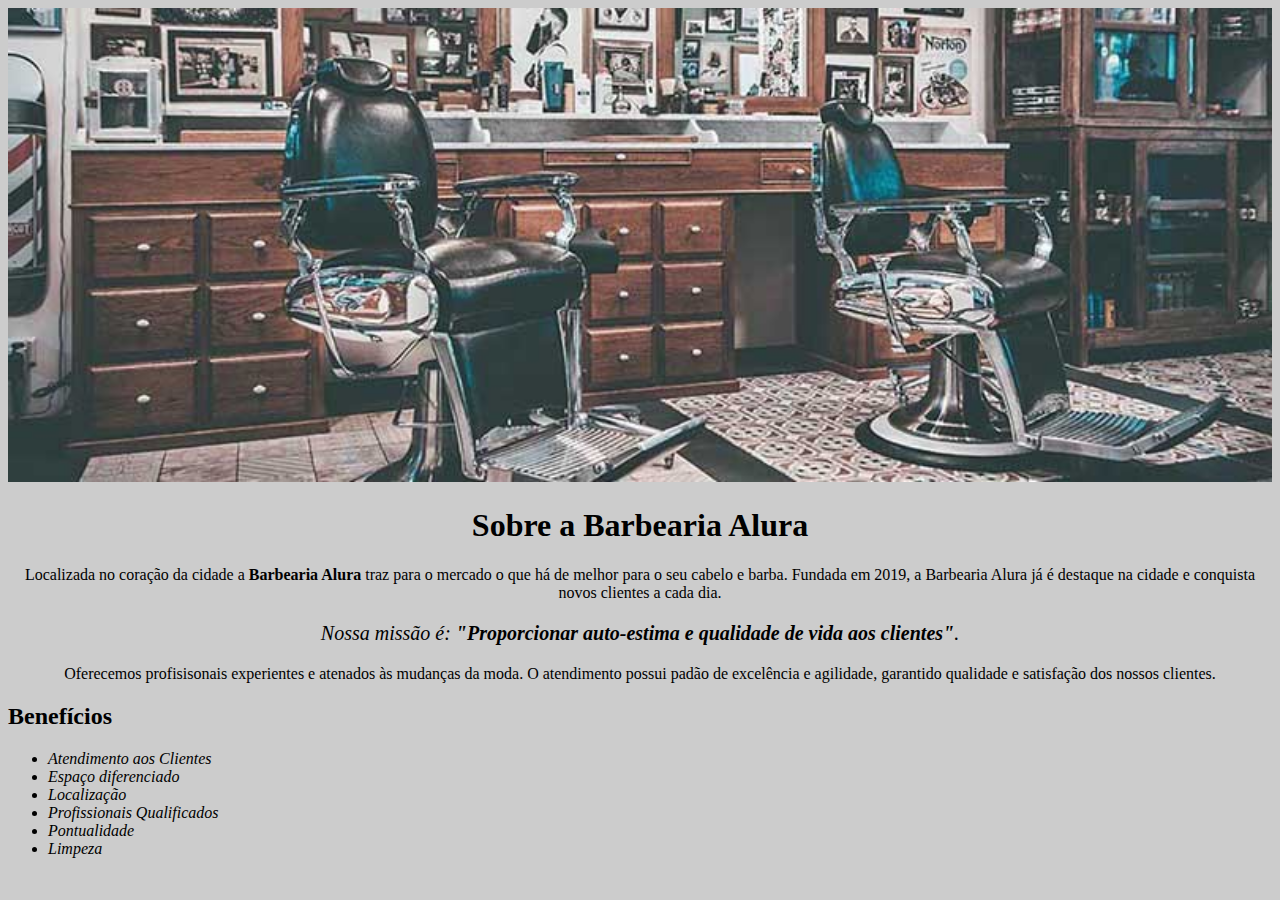
==== index.html @ e30b2e4c "lista benefícios" ====
<!DOCTYPE html>
<html lang="pt-br">
<head>
    <meta charset="UTF-8">
    <meta name="viewport" content="width=device-width, initial-scale=1.0">
    <title>Babearia Alura</title>
    <!--CSS-->
    <link rel="stylesheet" href="css/style.css">
</head>
<body>
    <img src="img/banner.jpg" alt="Banner Barbearia Alura" id="banner">

    <h1>Sobre a Barbearia Alura</h1>

    <p>Localizada no coração da cidade a <strong>Barbearia Alura</strong> traz para o mercado o que há de melhor para o seu cabelo e barba. Fundada em 2019, a Barbearia Alura já é destaque na cidade e conquista novos clientes a cada dia.</p>

    <p id="missao"><em>Nossa missão é: <strong>"Proporcionar auto-estima e qualidade de vida aos clientes"</strong>.</em></p>

    <p>Oferecemos profisisonais experientes e atenados às mudanças da moda. O atendimento possui padão de excelência e agilidade, garantido qualidade e satisfação dos nossos clientes.</p>

    <h2>Benefícios</h2>
    <ul class="lista-beneficios">
        <li class="itens">Atendimento aos Clientes</li>
        <li class="itens">Espaço diferenciado</li>
        <li class="itens">Localização</li>
        <li class="itens">Profissionais Qualificados</li>
        <li class="itens">Pontualidade</li>
        <li class="itens">Limpeza</li>
    </ul>
</body>
</html>
---- css/style.css ----
body {
    background: #CCCCCC;
}

#banner {
    width: 100%;
}

h1, p {
    text-align: center;
}

#missao {
    font-size: 20px;
}

.itens {
    font-style: italic;
}
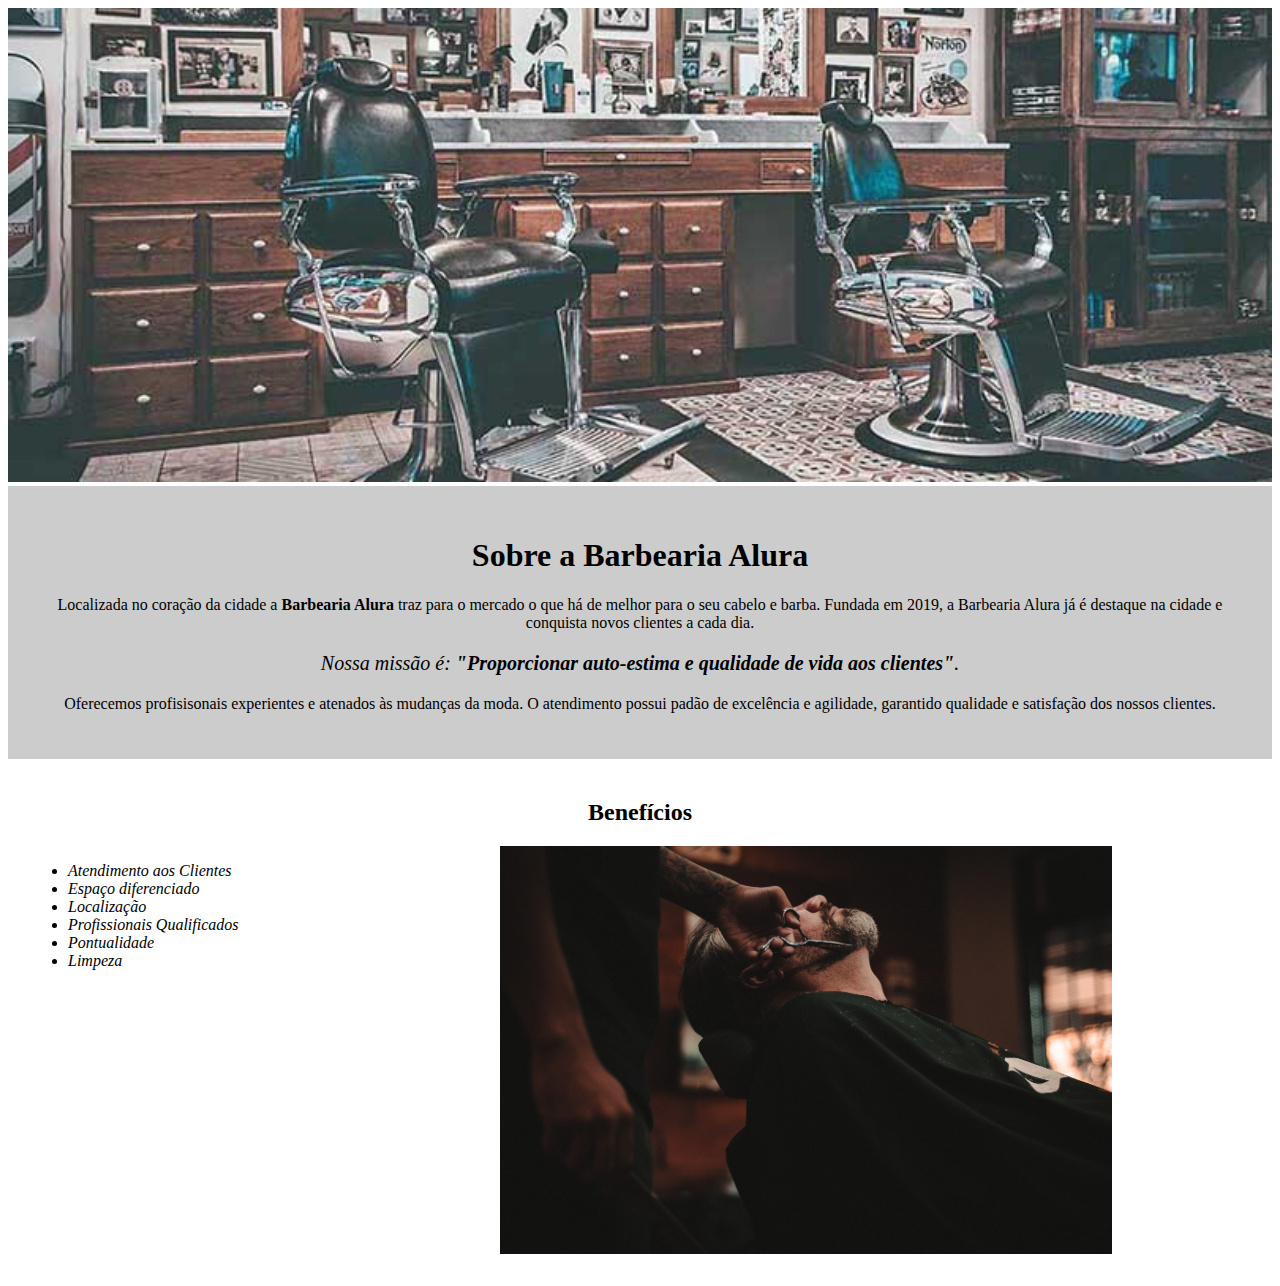
==== commit 8bfb39b7: "imagen beneficios" ====
--- a/index.html
+++ b/index.html
@@ -10,22 +10,29 @@
 <body>
     <img src="img/banner.jpg" alt="Banner Barbearia Alura" id="banner">
 
-    <h1>Sobre a Barbearia Alura</h1>
+    <section class="principal">
+        
+        <h1>Sobre a Barbearia Alura</h1>
 
-    <p>Localizada no coração da cidade a <strong>Barbearia Alura</strong> traz para o mercado o que há de melhor para o seu cabelo e barba. Fundada em 2019, a Barbearia Alura já é destaque na cidade e conquista novos clientes a cada dia.</p>
+        <p>Localizada no coração da cidade a <strong>Barbearia Alura</strong> traz para o mercado o que há de melhor para o seu cabelo e barba. Fundada em 2019, a Barbearia Alura já é destaque na cidade e conquista novos clientes a cada dia.</p>
 
-    <p id="missao"><em>Nossa missão é: <strong>"Proporcionar auto-estima e qualidade de vida aos clientes"</strong>.</em></p>
+        <p id="missao"><em>Nossa missão é: <strong>"Proporcionar auto-estima e qualidade de vida aos clientes"</strong>.</em></p>
 
-    <p>Oferecemos profisisonais experientes e atenados às mudanças da moda. O atendimento possui padão de excelência e agilidade, garantido qualidade e satisfação dos nossos clientes.</p>
+        <p>Oferecemos profisisonais experientes e atenados às mudanças da moda. O atendimento possui padão de excelência e agilidade, garantido qualidade e satisfação dos nossos clientes.</p>
+    </section>
 
-    <h2>Benefícios</h2>
-    <ul class="lista-beneficios">
-        <li class="itens">Atendimento aos Clientes</li>
-        <li class="itens">Espaço diferenciado</li>
-        <li class="itens">Localização</li>
-        <li class="itens">Profissionais Qualificados</li>
-        <li class="itens">Pontualidade</li>
-        <li class="itens">Limpeza</li>
-    </ul>
+    <section class="beneficios">
+        <h2>Benefícios</h2>
+        <ul class="lista-beneficios">
+            <li class="itens">Atendimento aos Clientes</li>
+            <li class="itens">Espaço diferenciado</li>
+            <li class="itens">Localização</li>
+            <li class="itens">Profissionais Qualificados</li>
+            <li class="itens">Pontualidade</li>
+            <li class="itens">Limpeza</li>
+        </ul>
+
+        <img src="img/beneficios.jpg" alt="Foto Benefícios da Barbearia Alura" class="imagem-beneficios">
+    </section>
 </body>
 </html>--- a/css/style.css
+++ b/css/style.css
@@ -1,12 +1,17 @@
 body {
-    background: #CCCCCC;
+    
 }
 
 #banner {
     width: 100%;
 }
 
-h1, p {
+.principal {
+    background: #CCCCCC;
+    padding: 30px;
+}
+
+h1, h2, p {
     text-align: center;
 }
 
@@ -14,6 +19,21 @@
     font-size: 20px;
 }
 
+.lista-beneficios {
+    display: inline-block;
+    vertical-align: top;
+    width: 20%;
+    margin-right: 15%;
+}
+
 .itens {
     font-style: italic;
+}
+
+.beneficios {
+    padding: 20px;
+}
+
+.imagem-beneficios {
+    width: 50%;
 }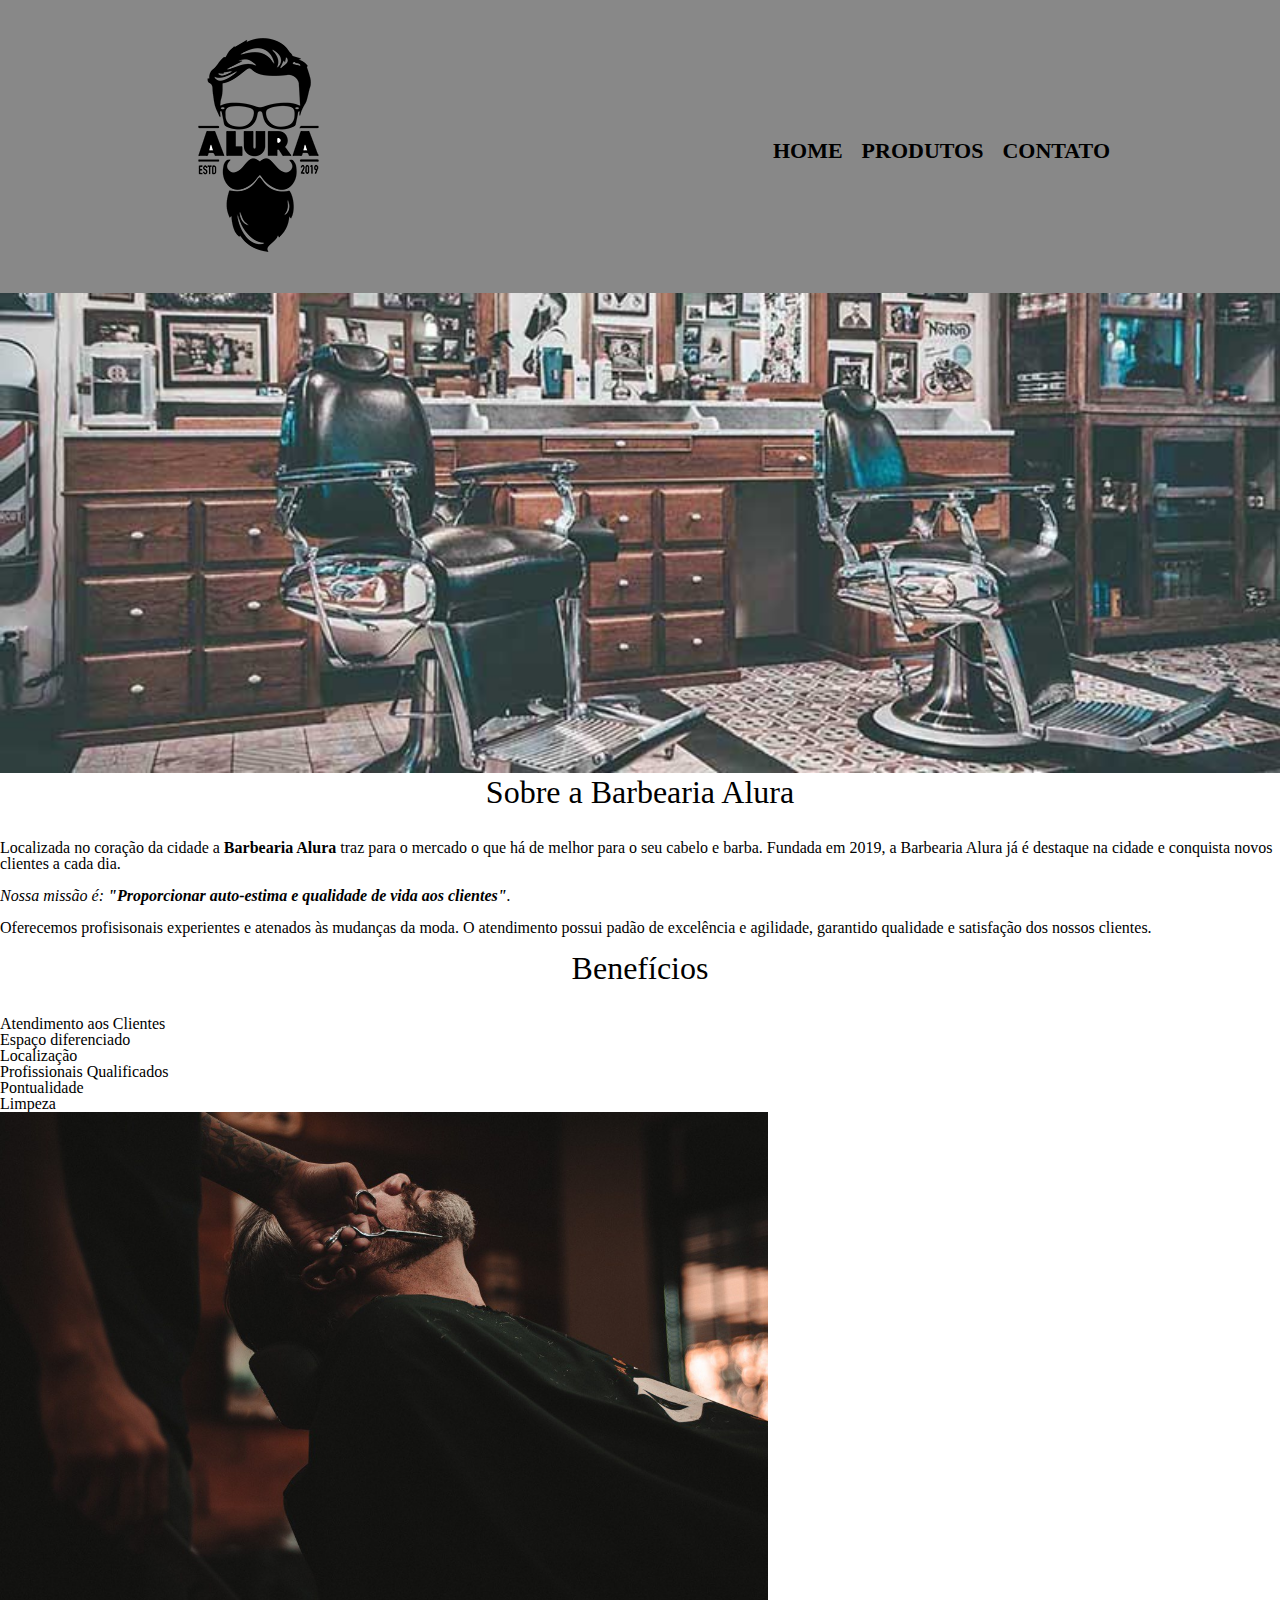
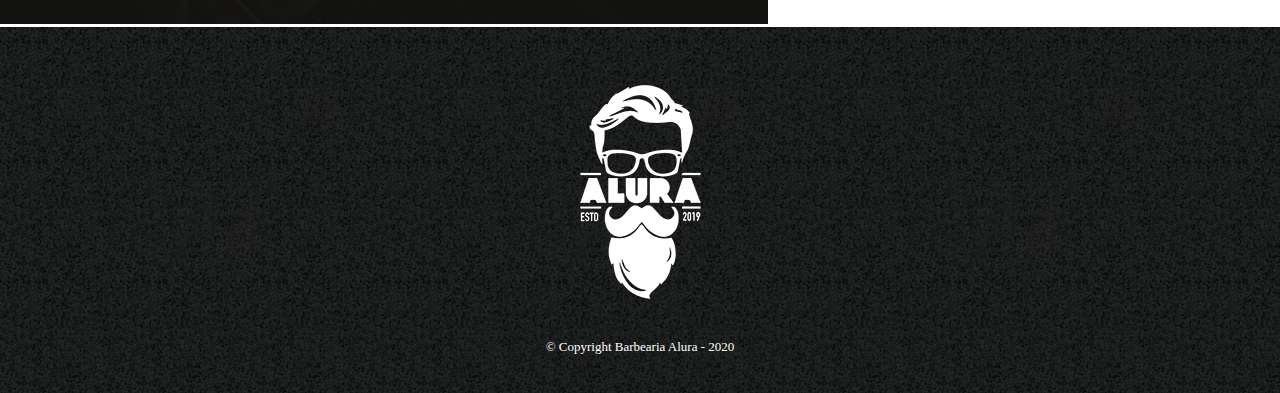
==== commit cb847fd5: "update css home" ====
--- a/index.html
+++ b/index.html
@@ -5,14 +5,29 @@
     <meta name="viewport" content="width=device-width, initial-scale=1.0">
     <title>Babearia Alura</title>
     <!--CSS-->
+    <link rel="stylesheet" href="css/reset.css">
     <link rel="stylesheet" href="css/style.css">
 </head>
 <body>
-    <img src="img/banner.jpg" alt="Banner Barbearia Alura" id="banner">
+    <header>
+        <div class="caixa">
+            <h1><img src="img/logo.png" alt="logo Barbearia Alura"></h1>
+
+            <nav class="navegacao">
+                <ul>
+                    <li><a href="index.html">Home</a></li>
+                    <li><a href="produtos.html">Produtos</a></li>
+                    <li><a href="contato.html">Contato</a></li>
+                </ul>
+            </nav>
+        </div>
+    </header>
+
+    <img src="img/banner.jpg" alt="Banner Barbearia Alura" class="banner">
 
     <section class="principal">
         
-        <h1>Sobre a Barbearia Alura</h1>
+        <h2 class="titulo-principal">Sobre a Barbearia Alura</h2>
 
         <p>Localizada no coração da cidade a <strong>Barbearia Alura</strong> traz para o mercado o que há de melhor para o seu cabelo e barba. Fundada em 2019, a Barbearia Alura já é destaque na cidade e conquista novos clientes a cada dia.</p>
 
@@ -22,7 +37,7 @@
     </section>
 
     <section class="beneficios">
-        <h2>Benefícios</h2>
+        <h3 class="titulo-principal">Benefícios</h3>
         <ul class="lista-beneficios">
             <li class="itens">Atendimento aos Clientes</li>
             <li class="itens">Espaço diferenciado</li>
@@ -34,5 +49,11 @@
 
         <img src="img/beneficios.jpg" alt="Foto Benefícios da Barbearia Alura" class="imagem-beneficios">
     </section>
+
+    <footer>
+        <img src="img/logo-branco.png" alt="logo Barbearia Alura">
+        <p class="copyright">&copy; Copyright Barbearia Alura - 2020</p>
+    </footer>
+    
 </body>
 </html>--- a/css/style.css
+++ b/css/style.css
@@ -1,39 +1,193 @@
-body {
-    
+/* HEADER Begin */
+header {
+    background: #888888;
+    padding: 20px;
 }
 
-#banner {
+.caixa {
+    position: relative;
+    width: 940px;
+    margin: 0 auto;
+}
+
+.navegacao {
+    position: absolute;
+    top: 120px;
+    right: 0;
+}
+nav li {
+     display: inline;
+     margin: 0 0 0 15px;
+}
+
+nav a {
+    text-transform: uppercase;
+    color: #000000;
+    font-weight: bold;
+    font-size: 22px;
+    text-decoration: none;
+}
+
+nav a:hover {
+    color: #91650e;
+    text-decoration: underline;
+}
+
+/* HEADER End */
+
+main {
+    width: 940px;
+    margin: 0 auto;
+}
+
+/* MAIN PRODUTOS Begin */
+.produtos {
+    width: 940px;
+    margin: 0 auto;
+    padding: 20px;
+}
+
+.produtos li {
+    display: inline-block;
+    vertical-align: top;
+    text-align: center;
+    width: 30%;
+    padding: 30px 20px;
+    margin: 0 1.5%;
+    box-sizing: border-box;
+    border: 2px solid #000000;
+    border-radius: 10px;
+}
+
+.produtos li:hover {
+    border-color: #91650e;
+}
+
+.produtos li:hover h2 {
+    font-size: 35px;
+}
+
+.produtos li:active {
+    border-color: #088C19;
+}
+
+.produtos h2 {
+    font-size: 30px;
+    font-weight: bold;
+}
+
+.produto-descricao {
+    font-size: 18px;
+}
+
+.produto-preco {
+    font-size: 22px;
+    font-weight: bold;
+    margin-top: 20px;
+}
+/* MAIN PRODUTOS End */
+
+/* FOOTER Begin */
+footer {
+    background: url(../img/bg.jpg);
+    text-align: center;
+    padding: 40px;
+}
+
+.copyright {
+    color: #FFFFFF;
+    font-size: 13px;
+    margin-top: 20px;
+}
+/* FOOTER End */
+
+/* CONTATO Begin */
+form {
+    margin: 40px 0;
+}
+
+.formulario-principal, .contato, .atendimento-horario, .checkbox-novidades, .enviar, .tabela-funcionamento {
+    margin: 0 2% 20px;
+}
+
+form label, form legend {
+    display: block;
+    font-size: 20px;
+    margin-bottom: 10px;
+}
+
+.input-padrao, #text-area {
+    display: block;
+    margin-bottom: 20px;
+    padding: 10px 25px;
+    width: 60%;
+}
+
+.checkbox {
+    margin: 20px 0;
+}
+
+.enviar {
+    width: 50%;
+    padding: 15px;
+    color: #FFFFFF;
+    font-size: 18px;
+    font-weight: bold;
+    background: orange;
+    border: none;
+    border-radius: 5px;
+    transition: 1s all;
+    cursor: pointer;
+}
+
+.enviar:hover {
+    background: darkorange;
+    transform: scale(1.2);
+    color: green;
+}
+
+.tabela-funcionamento {
+    width: 25%;
+    margin-bottom: 40px;
+}
+
+.tabela-funcionamento thead {
+    font-weight: bold;
+    background: #555555;
+    color: #FFFFFF;
+}
+
+.tabela-funcionamento td, th {
+    border: 1px solid #000000;
+    padding: 8px 0;
+    text-align: center;
+}
+/* CONTATO End */
+
+/* HOME Begin */
+.banner {
     width: 100%;
 }
 
-.principal {
-    background: #CCCCCC;
-    padding: 30px;
+.titulo-principal {
+    text-align: center;
+    font-size: 2em;
+    margin-bottom: 1em;
 }
 
-h1, h2, p {
-    text-align: center;
+.principal p {
+    margin-bottom: 1em;
+}   
+
+.principal strong {
+    font-weight: bold;
 }
 
-#missao {
-    font-size: 20px;
-}
-
-.lista-beneficios {
-    display: inline-block;
-    vertical-align: top;
-    width: 20%;
-    margin-right: 15%;
-}
-
-.itens {
+.principal em {
     font-style: italic;
 }
 
-.beneficios {
-    padding: 20px;
+.imagem-beneficios {
+    width: 60%;
 }
-
-.imagem-beneficios {
-    width: 50%;
-}+/* HOME End */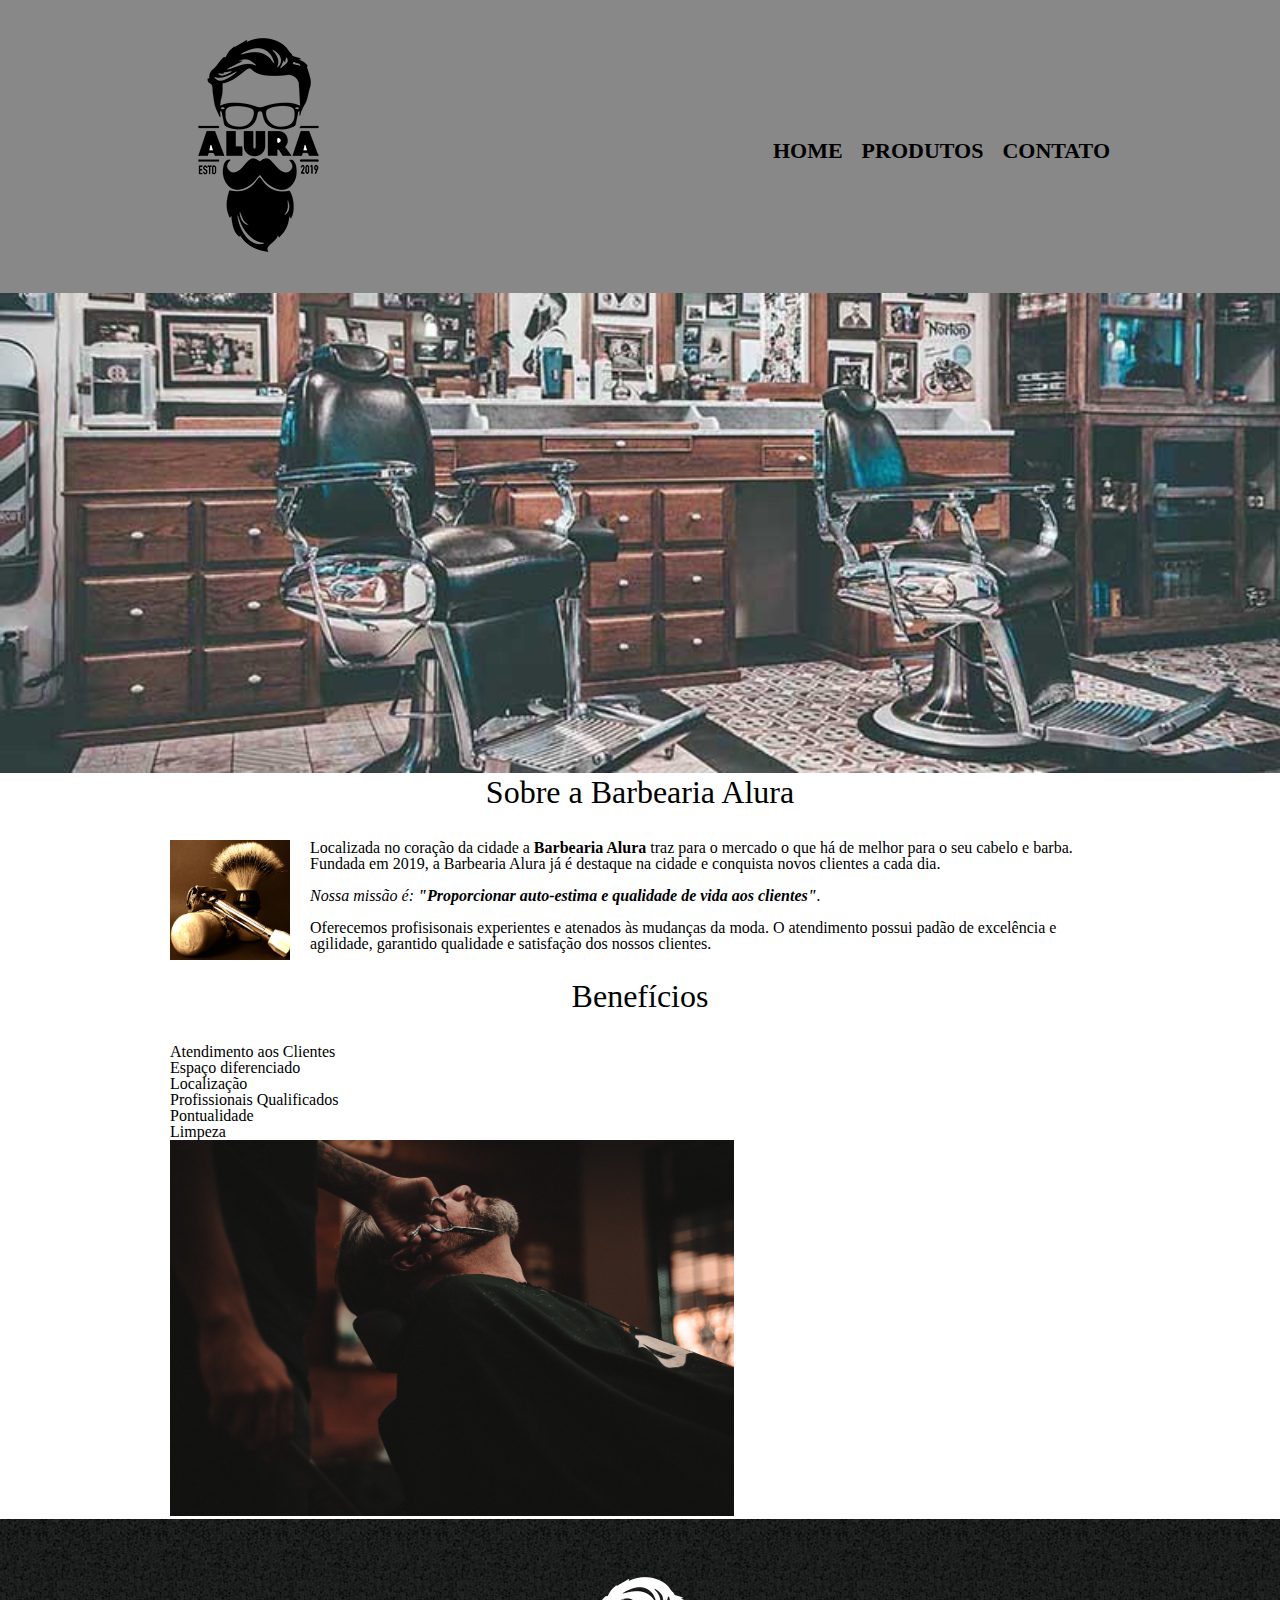
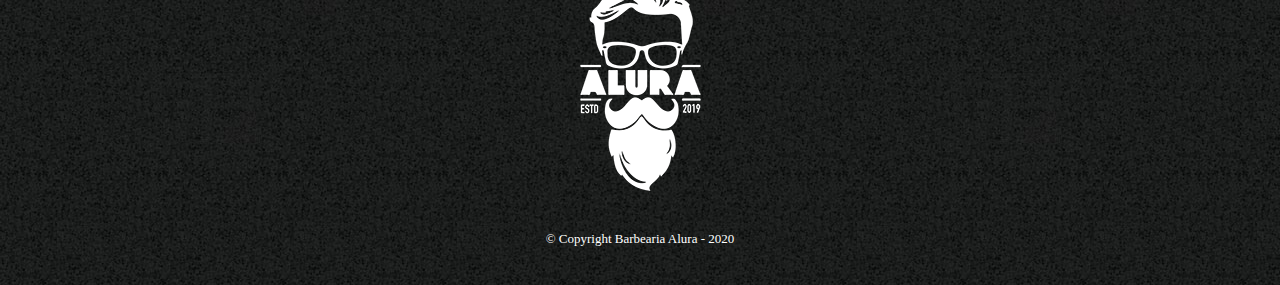
==== commit e1af1aeb: "foto utensilios" ====
--- a/index.html
+++ b/index.html
@@ -25,35 +25,39 @@
 
     <img src="img/banner.jpg" alt="Banner Barbearia Alura" class="banner">
 
-    <section class="principal">
-        
-        <h2 class="titulo-principal">Sobre a Barbearia Alura</h2>
+    <main>
+        <section class="principal">
+            
+            <h2 class="titulo-principal">Sobre a Barbearia Alura</h2>
 
-        <p>Localizada no coração da cidade a <strong>Barbearia Alura</strong> traz para o mercado o que há de melhor para o seu cabelo e barba. Fundada em 2019, a Barbearia Alura já é destaque na cidade e conquista novos clientes a cada dia.</p>
+            <img src="img/utensilios.jpg" alt="utensilios de um barbeiro" class="utensilios">
+            
+            <p>Localizada no coração da cidade a <strong>Barbearia Alura</strong> traz para o mercado o que há de melhor para o seu cabelo e barba. Fundada em 2019, a Barbearia Alura já é destaque na cidade e conquista novos clientes a cada dia.</p>
 
-        <p id="missao"><em>Nossa missão é: <strong>"Proporcionar auto-estima e qualidade de vida aos clientes"</strong>.</em></p>
+            <p id="missao"><em>Nossa missão é: <strong>"Proporcionar auto-estima e qualidade de vida aos clientes"</strong>.</em></p>
 
-        <p>Oferecemos profisisonais experientes e atenados às mudanças da moda. O atendimento possui padão de excelência e agilidade, garantido qualidade e satisfação dos nossos clientes.</p>
-    </section>
+            <p>Oferecemos profisisonais experientes e atenados às mudanças da moda. O atendimento possui padão de excelência e agilidade, garantido qualidade e satisfação dos nossos clientes.</p>
+        </section>
 
-    <section class="beneficios">
-        <h3 class="titulo-principal">Benefícios</h3>
-        <ul class="lista-beneficios">
-            <li class="itens">Atendimento aos Clientes</li>
-            <li class="itens">Espaço diferenciado</li>
-            <li class="itens">Localização</li>
-            <li class="itens">Profissionais Qualificados</li>
-            <li class="itens">Pontualidade</li>
-            <li class="itens">Limpeza</li>
-        </ul>
+        <section class="beneficios">
+            <h3 class="titulo-principal">Benefícios</h3>
+            <ul class="lista-beneficios">
+                <li class="itens">Atendimento aos Clientes</li>
+                <li class="itens">Espaço diferenciado</li>
+                <li class="itens">Localização</li>
+                <li class="itens">Profissionais Qualificados</li>
+                <li class="itens">Pontualidade</li>
+                <li class="itens">Limpeza</li>
+            </ul>
 
-        <img src="img/beneficios.jpg" alt="Foto Benefícios da Barbearia Alura" class="imagem-beneficios">
-    </section>
+            <img src="img/beneficios.jpg" alt="Foto Benefícios da Barbearia Alura" class="imagem-beneficios">
+        </section>
+    </main>
 
     <footer>
         <img src="img/logo-branco.png" alt="logo Barbearia Alura">
         <p class="copyright">&copy; Copyright Barbearia Alura - 2020</p>
     </footer>
-    
+
 </body>
 </html>--- a/css/style.css
+++ b/css/style.css
@@ -173,6 +173,13 @@
     text-align: center;
     font-size: 2em;
     margin-bottom: 1em;
+    clear: left;
+}
+
+.utensilios {
+    width: 120px;
+    float: left;
+    margin: 0 20px 20px 0;
 }
 
 .principal p {
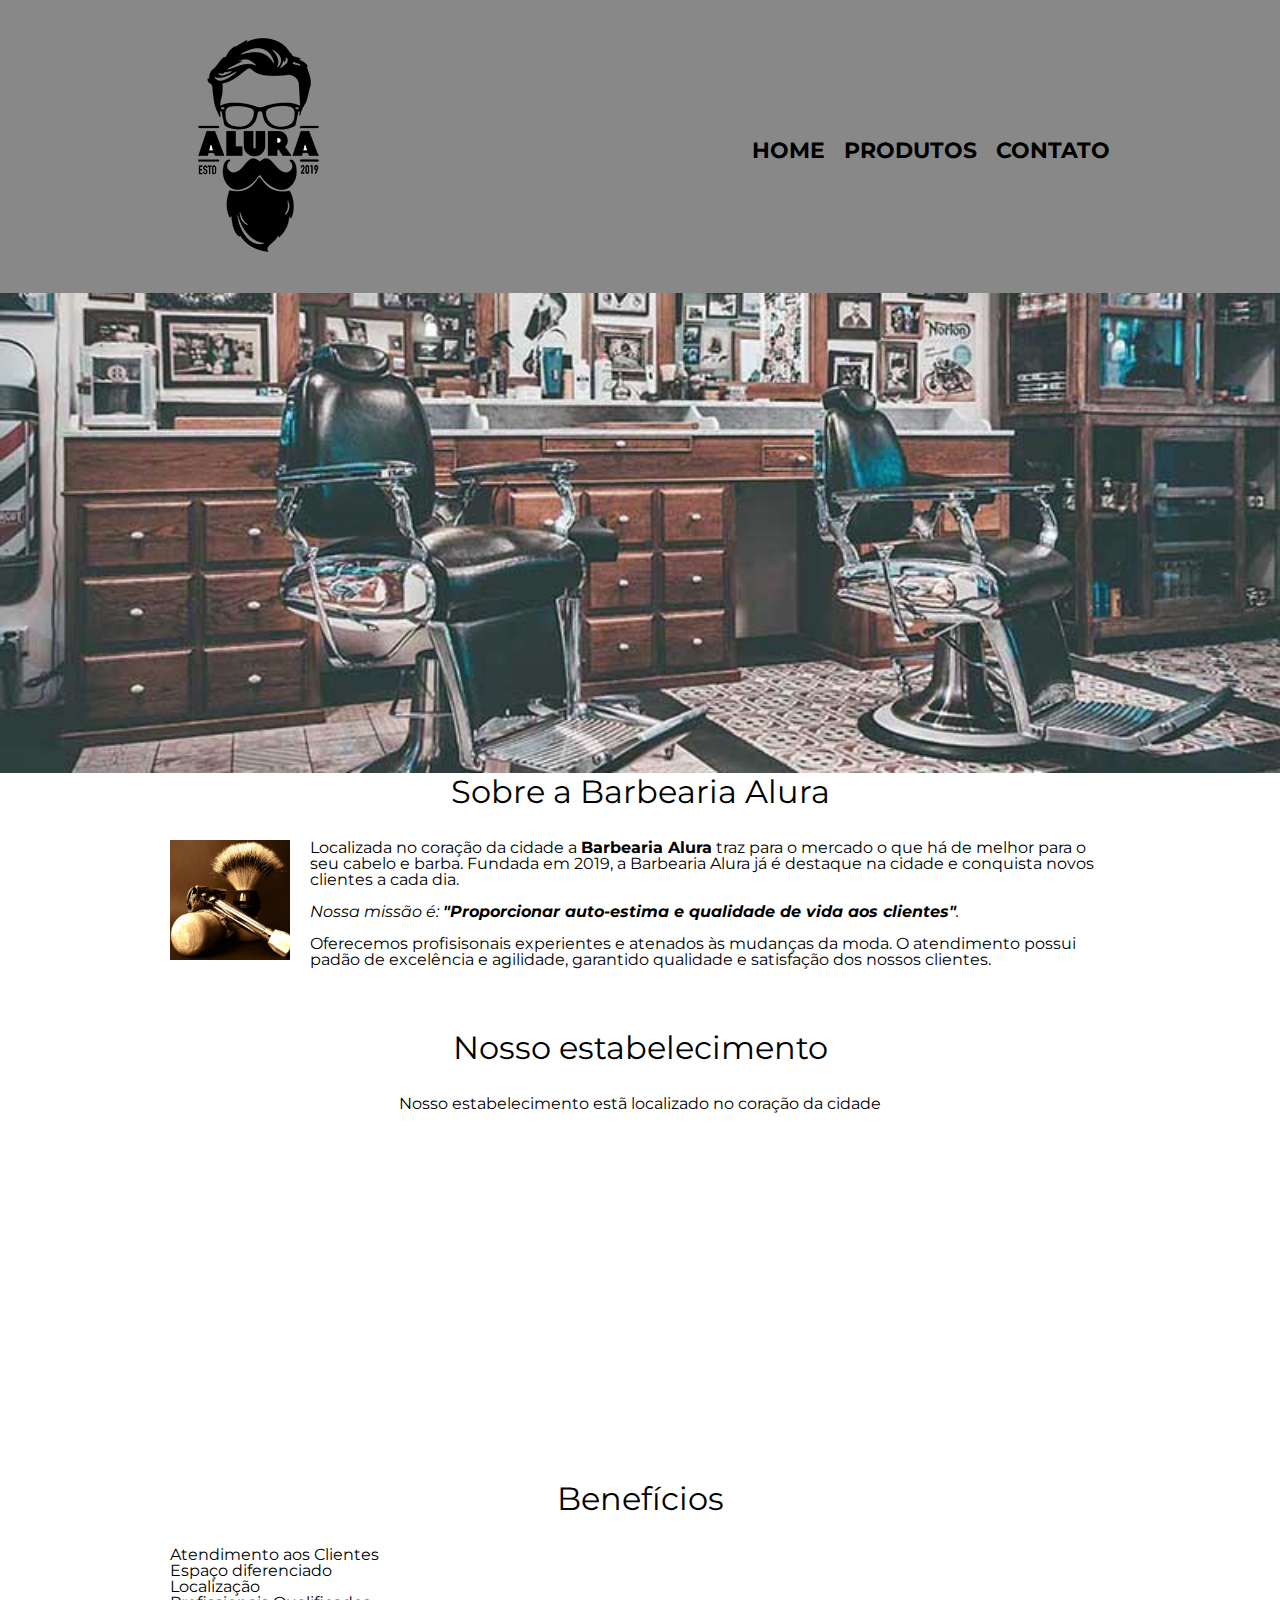
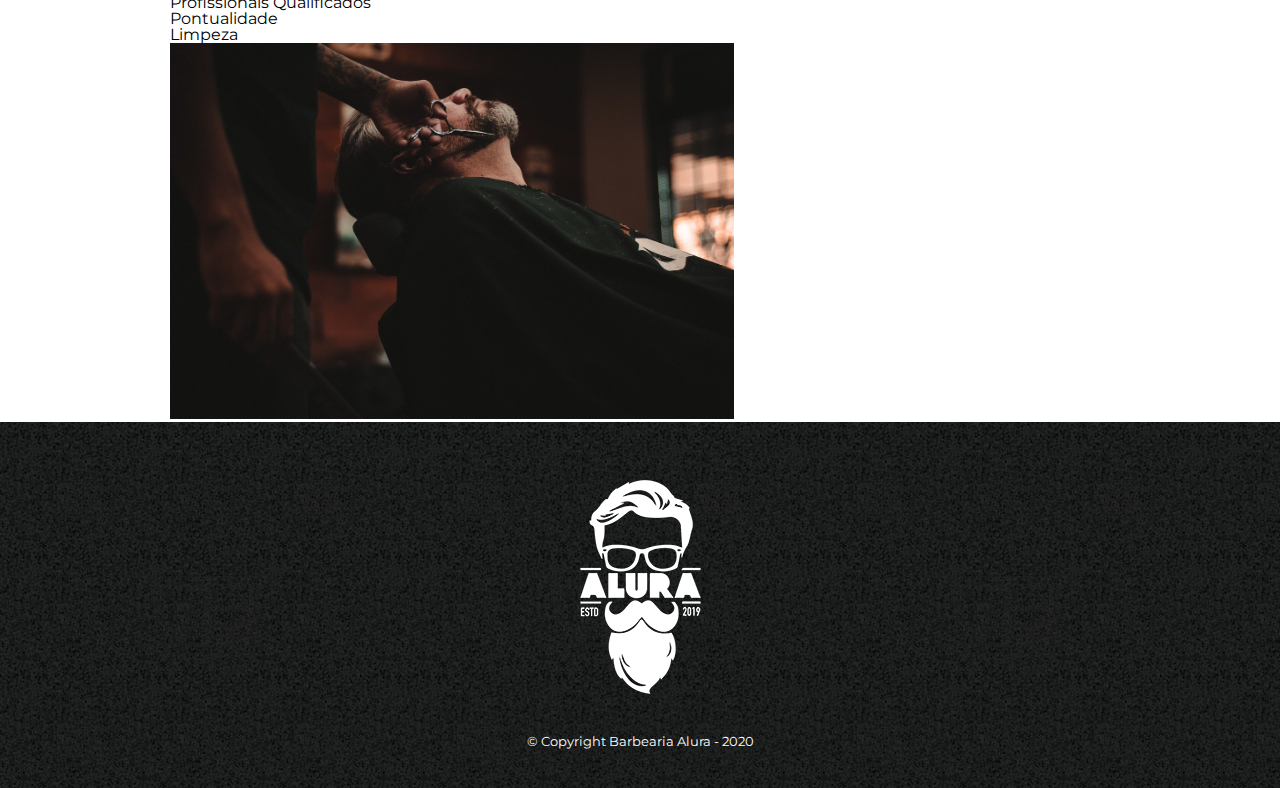
==== commit ee812d2d: "Usando iframe" ====
--- a/index.html
+++ b/index.html
@@ -7,6 +7,7 @@
     <!--CSS-->
     <link rel="stylesheet" href="css/reset.css">
     <link rel="stylesheet" href="css/style.css">
+    <link href="https://fonts.googleapis.com/css2?family=Montserrat&display=swap" rel="stylesheet">
 </head>
 <body>
     <header>
@@ -39,6 +40,12 @@
             <p>Oferecemos profisisonais experientes e atenados às mudanças da moda. O atendimento possui padão de excelência e agilidade, garantido qualidade e satisfação dos nossos clientes.</p>
         </section>
 
+        <section class="mapa">
+            <h3 class="titulo-principal">Nosso estabelecimento</h3>
+            <p>Nosso estabelecimento estã localizado no coração da cidade</p>
+            <iframe src="https://www.google.com/maps/embed?pb=!1m18!1m12!1m3!1d3656.4484611411394!2d-46.63465874920093!3d-23.588244284594342!2m3!1f0!2f0!3f0!3m2!1i1024!2i768!4f13.1!3m3!1m2!1s0x94ce5a2b2ed7f3a1%3A0xab35da2f5ca62674!2sCaelum%20-%20Escola%20de%20Tecnologia!5e0!3m2!1spt-BR!2sbr!4v1595544834632!5m2!1spt-BR!2sbr" width="100%" height="300" frameborder="0" style="border:0;" allowfullscreen="" aria-hidden="false" tabindex="0"></iframe>
+        </section>
+
         <section class="beneficios">
             <h3 class="titulo-principal">Benefícios</h3>
             <ul class="lista-beneficios">
--- a/css/style.css
+++ b/css/style.css
@@ -1,3 +1,7 @@
+body {
+    font-family: 'Montserrat', sans-serif;
+}
+
 /* HEADER Begin */
 header {
     background: #888888;
@@ -194,6 +198,15 @@
     font-style: italic;
 }
 
+.mapa {
+    padding: 3em 0;
+}
+
+.mapa p {
+    margin: 20px 0;
+    text-align: center;
+}
+
 .imagem-beneficios {
     width: 60%;
 }
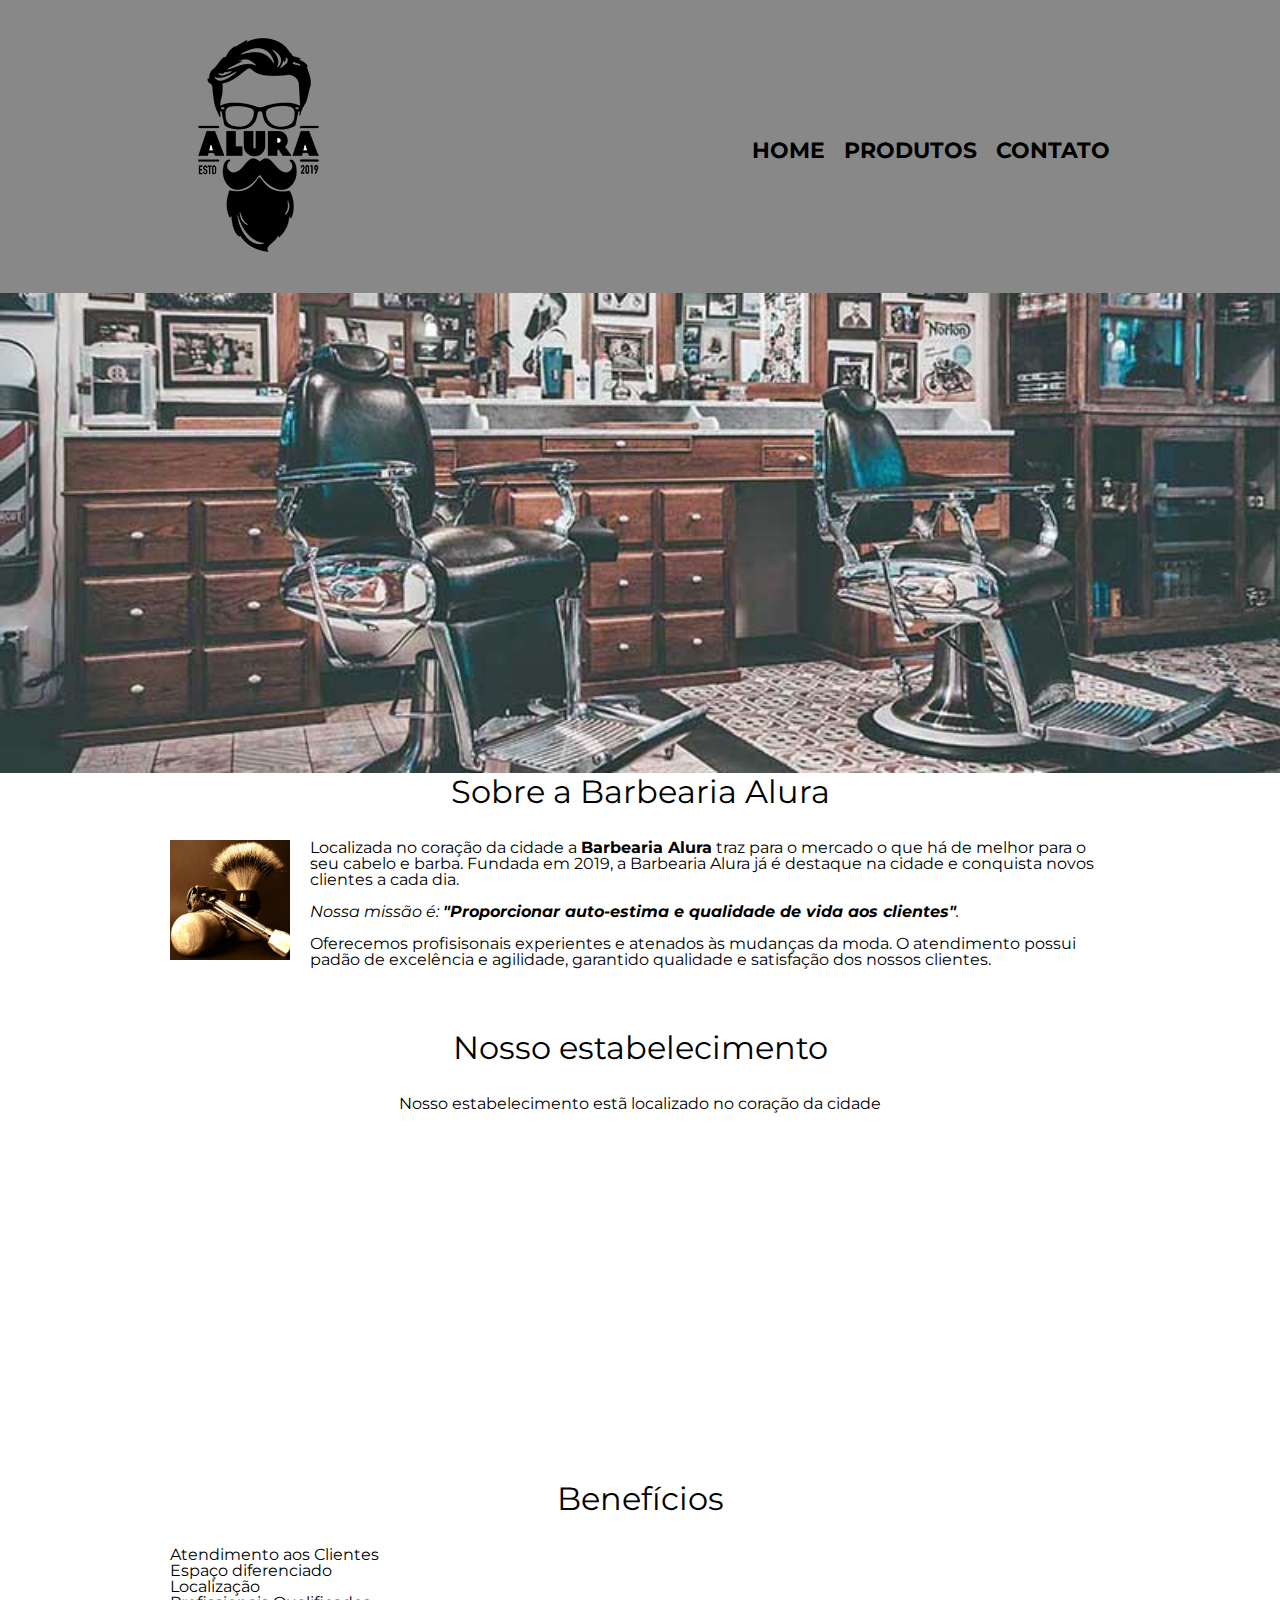
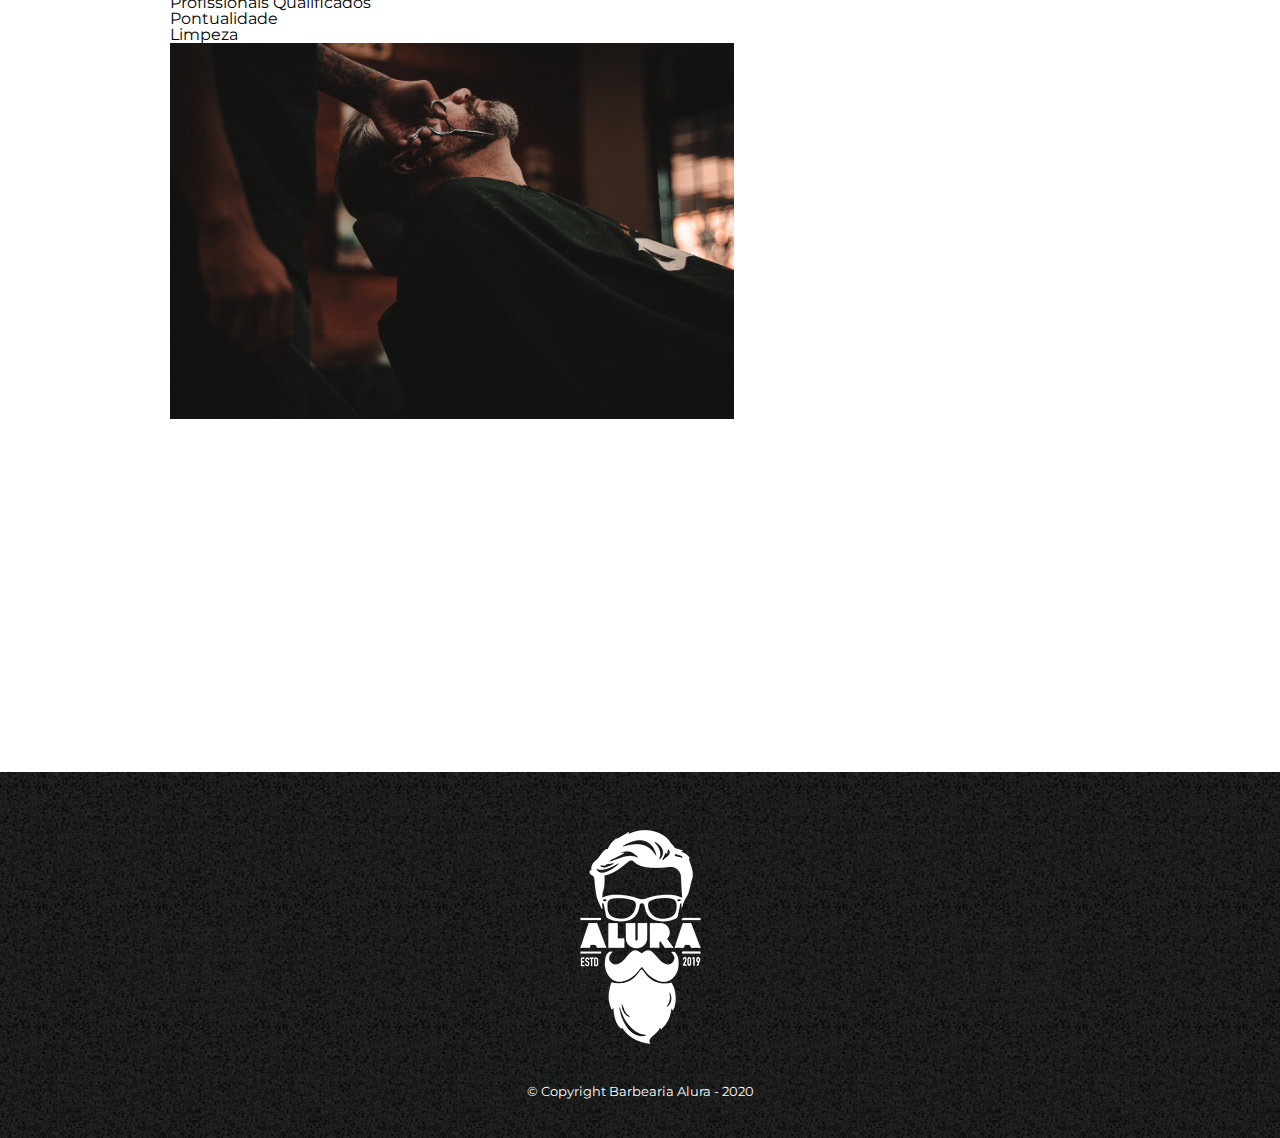
==== commit 8ef4e934: "section Vídeo" ====
--- a/index.html
+++ b/index.html
@@ -47,17 +47,23 @@
         </section>
 
         <section class="beneficios">
-            <h3 class="titulo-principal">Benefícios</h3>
-            <ul class="lista-beneficios">
-                <li class="itens">Atendimento aos Clientes</li>
-                <li class="itens">Espaço diferenciado</li>
-                <li class="itens">Localização</li>
-                <li class="itens">Profissionais Qualificados</li>
-                <li class="itens">Pontualidade</li>
-                <li class="itens">Limpeza</li>
-            </ul>
+            <div>
+                <h3 class="titulo-principal">Benefícios</h3>
+                <ul class="lista-beneficios">
+                    <li class="itens">Atendimento aos Clientes</li>
+                    <li class="itens">Espaço diferenciado</li>
+                    <li class="itens">Localização</li>
+                    <li class="itens">Profissionais Qualificados</li>
+                    <li class="itens">Pontualidade</li>
+                    <li class="itens">Limpeza</li>
+                </ul>
 
-            <img src="img/beneficios.jpg" alt="Foto Benefícios da Barbearia Alura" class="imagem-beneficios">
+                <img src="img/beneficios.jpg" alt="Foto Benefícios da Barbearia Alura" class="imagem-beneficios">
+            </div>
+
+            <div class="video">
+                <iframe width="560" height="315" src="https://www.youtube.com/embed/wcVVXUV0YUY" frameborder="0" allow="accelerometer; autoplay; encrypted-media; gyroscope; picture-in-picture" allowfullscreen></iframe>
+            </div>
         </section>
     </main>
 
--- a/css/style.css
+++ b/css/style.css
@@ -210,4 +210,9 @@
 .imagem-beneficios {
     width: 60%;
 }
+
+.video {
+    width: 560px;
+    margin: 1em auto;
+}
 /* HOME End */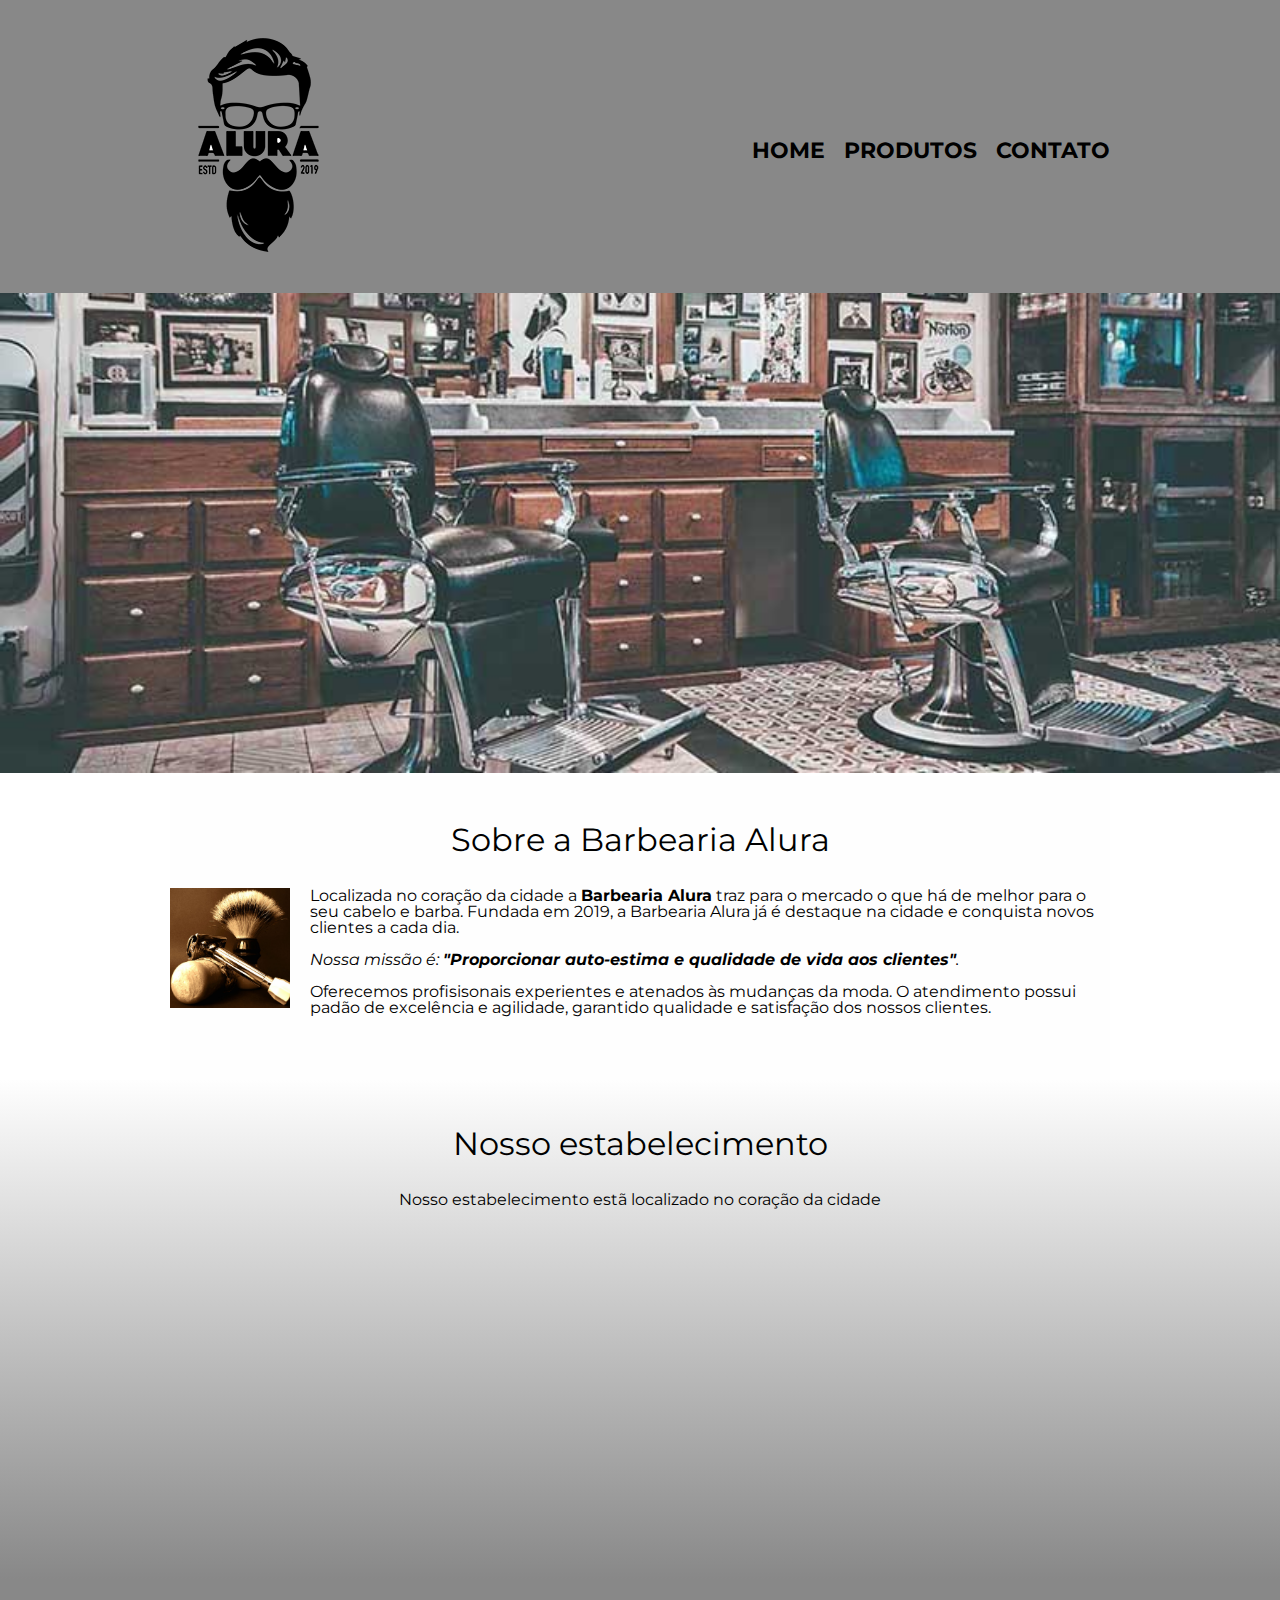
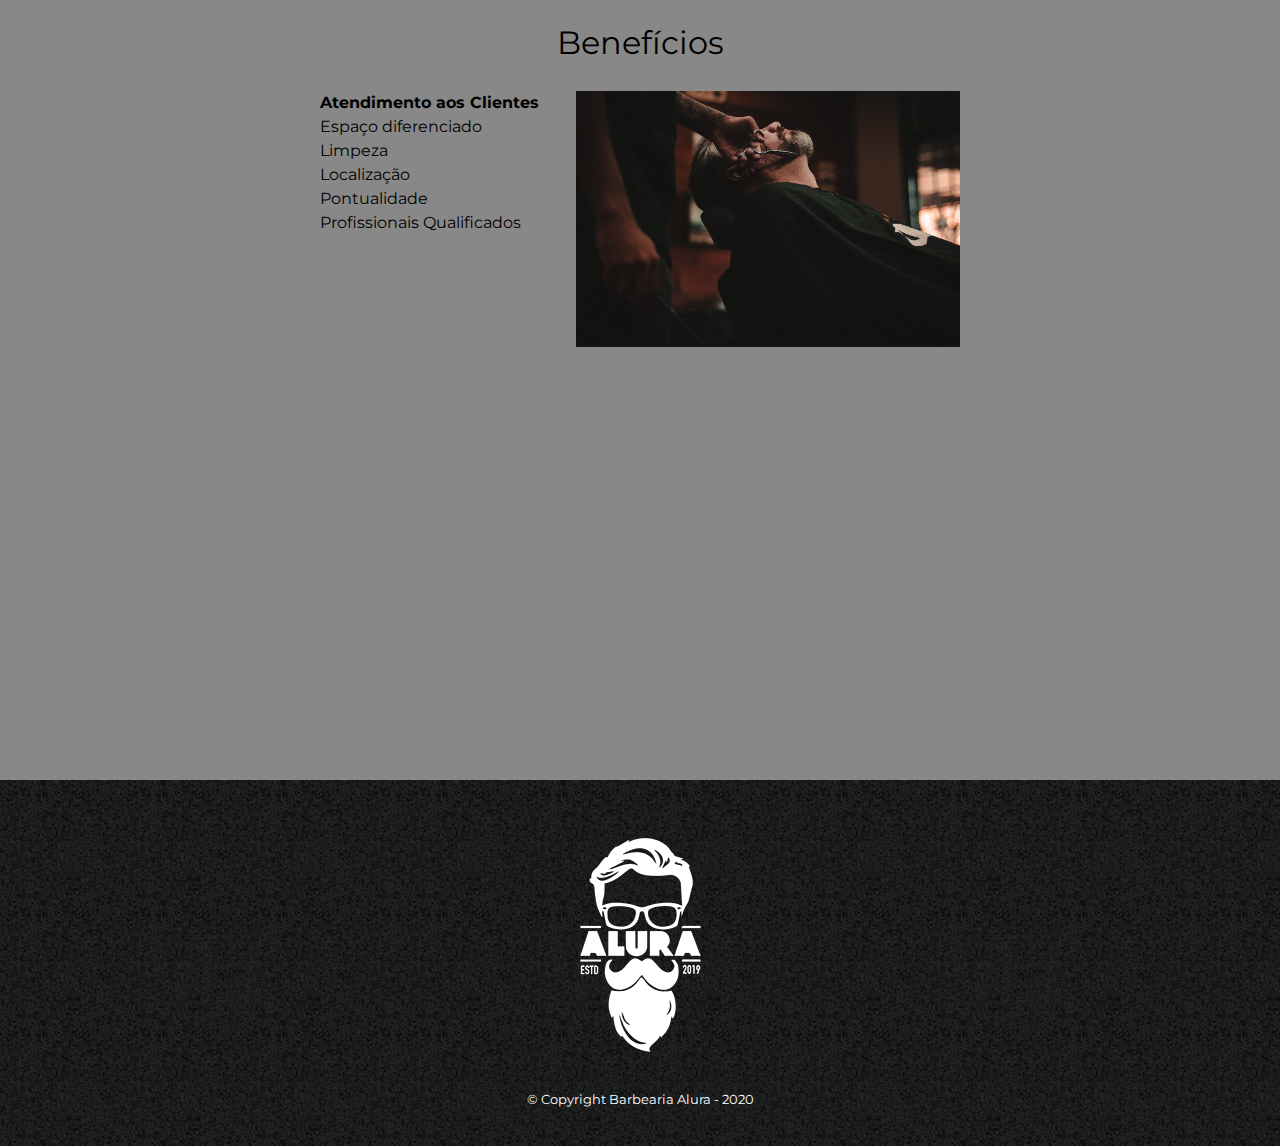
==== commit 752a3e78: "Gradiente seção Benefícios" ====
--- a/index.html
+++ b/index.html
@@ -43,23 +43,25 @@
         <section class="mapa">
             <h3 class="titulo-principal">Nosso estabelecimento</h3>
             <p>Nosso estabelecimento estã localizado no coração da cidade</p>
-            <iframe src="https://www.google.com/maps/embed?pb=!1m18!1m12!1m3!1d3656.4484611411394!2d-46.63465874920093!3d-23.588244284594342!2m3!1f0!2f0!3f0!3m2!1i1024!2i768!4f13.1!3m3!1m2!1s0x94ce5a2b2ed7f3a1%3A0xab35da2f5ca62674!2sCaelum%20-%20Escola%20de%20Tecnologia!5e0!3m2!1spt-BR!2sbr!4v1595544834632!5m2!1spt-BR!2sbr" width="100%" height="300" frameborder="0" style="border:0;" allowfullscreen="" aria-hidden="false" tabindex="0"></iframe>
-        </section>
+            
+            <div class="mapa-conteudo">
+                <iframe src="https://www.google.com/maps/embed?pb=!1m18!1m12!1m3!1d3656.4484611411394!2d-46.63465874920093!3d-23.588244284594342!2m3!1f0!2f0!3f0!3m2!1i1024!2i768!4f13.1!3m3!1m2!1s0x94ce5a2b2ed7f3a1%3A0xab35da2f5ca62674!2sCaelum%20-%20Escola%20de%20Tecnologia!5e0!3m2!1spt-BR!2sbr!4v1595544834632!5m2!1spt-BR!2sbr" width="100%" height="300" frameborder="0" style="border:0;" allowfullscreen="" aria-hidden="false" tabindex="0"></iframe>
+            </div>
+            </section>
 
         <section class="beneficios">
-            <div>
                 <h3 class="titulo-principal">Benefícios</h3>
-                <ul class="lista-beneficios">
-                    <li class="itens">Atendimento aos Clientes</li>
-                    <li class="itens">Espaço diferenciado</li>
-                    <li class="itens">Localização</li>
-                    <li class="itens">Profissionais Qualificados</li>
-                    <li class="itens">Pontualidade</li>
-                    <li class="itens">Limpeza</li>
-                </ul>
-
-                <img src="img/beneficios.jpg" alt="Foto Benefícios da Barbearia Alura" class="imagem-beneficios">
-            </div>
+                <div class="conteudo-beneficios">
+                    <ul class="lista-beneficios">
+                        <li class="itens">Atendimento aos Clientes</li>
+                        <li class="itens">Espaço diferenciado</li>
+                        <li class="itens">Limpeza</li>
+                        <li class="itens">Localização</li>
+                        <li class="itens">Pontualidade</li>
+                        <li class="itens">Profissionais Qualificados</li>
+                        
+                    </ul><img src="img/beneficios.jpg" alt="Foto Benefícios da Barbearia Alura" class="imagem-beneficios">
+                </div>
 
             <div class="video">
                 <iframe width="560" height="315" src="https://www.youtube.com/embed/wcVVXUV0YUY" frameborder="0" allow="accelerometer; autoplay; encrypted-media; gyroscope; picture-in-picture" allowfullscreen></iframe>
--- a/css/style.css
+++ b/css/style.css
@@ -40,8 +40,7 @@
 /* HEADER End */
 
 main {
-    width: 940px;
-    margin: 0 auto;
+    
 }
 
 /* MAIN PRODUTOS Begin */
@@ -186,6 +185,13 @@
     margin: 0 20px 20px 0;
 }
 
+.principal {
+    padding: 3em 0;
+    background: #FEFEFE;
+    width: 940px;
+    margin: 0 auto;
+}
+
 .principal p {
     margin-bottom: 1em;
 }   
@@ -200,6 +206,7 @@
 
 .mapa {
     padding: 3em 0;
+    background: linear-gradient(#FEFEFE, #888888)
 }
 
 .mapa p {
@@ -207,12 +214,41 @@
     text-align: center;
 }
 
+.mapa-conteudo {
+    width: 940px;
+    margin: 0 auto;
+}
+
+.beneficios {
+    padding: 3em 0;
+    background: #888888;
+}
+
+.conteudo-beneficios {
+    width: 640px;
+    margin: 0 auto;
+}
+
+.lista-beneficios {
+    width: 40%;
+    display: inline-block;
+    vertical-align: top;
+}
+
+.itens {
+    line-height: 1.5;
+}
+
+.itens:first-child {
+    font-weight: bold;
+}
+
 .imagem-beneficios {
     width: 60%;
 }
 
 .video {
     width: 560px;
-    margin: 1em auto;
+    margin: 2em auto;
 }
 /* HOME End */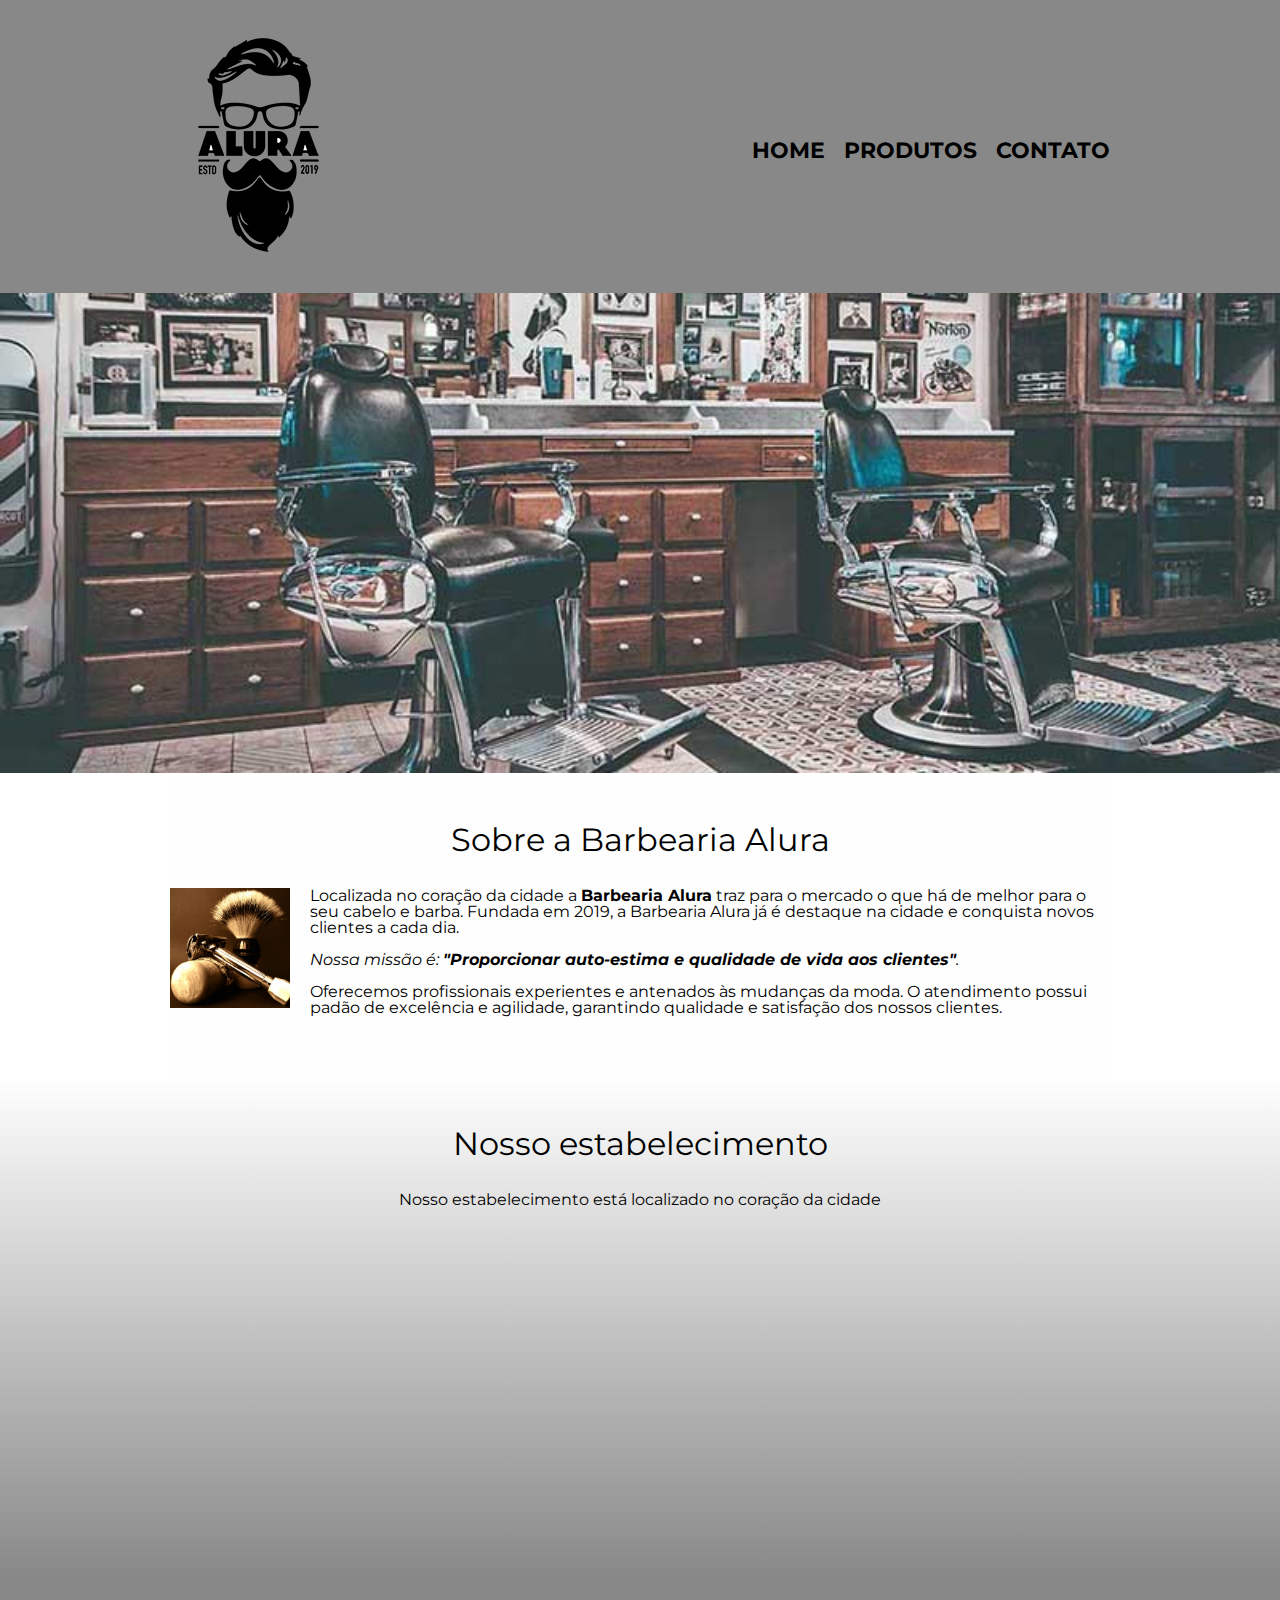
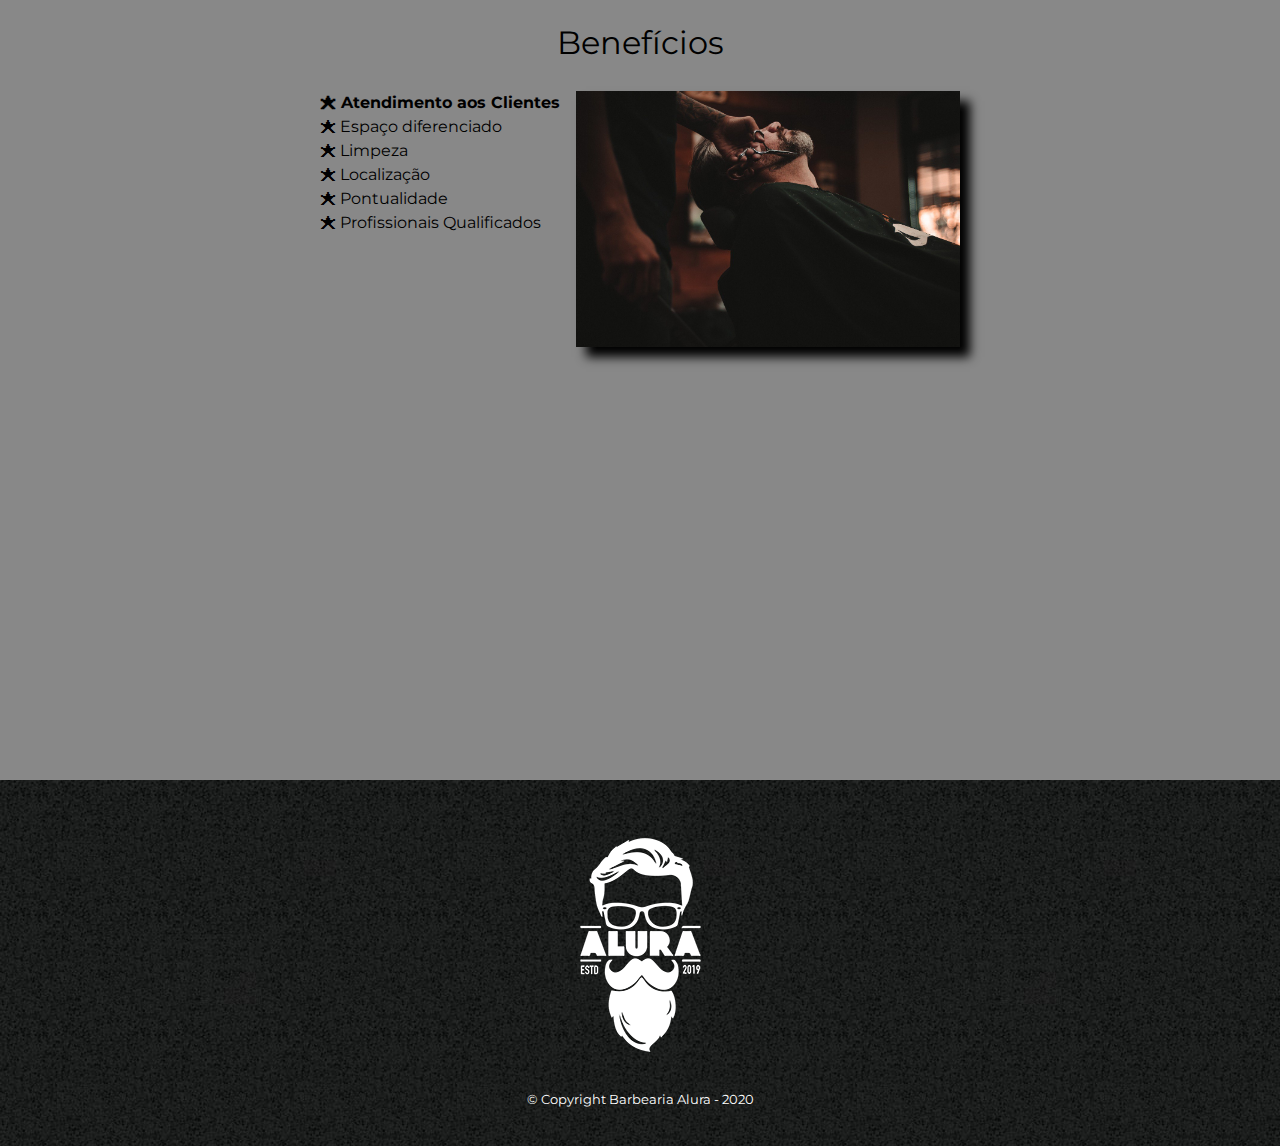
==== commit beb54ab0: "Add âncora no logo" ====
--- a/index.html
+++ b/index.html
@@ -12,7 +12,7 @@
 <body>
     <header>
         <div class="caixa">
-            <h1><img src="img/logo.png" alt="logo Barbearia Alura"></h1>
+            <h1><a href="index.html"><img src="img/logo.png" alt="logo Barbearia Alura"></a></h1>
 
             <nav class="navegacao">
                 <ul>
@@ -37,13 +37,12 @@
 
             <p id="missao"><em>Nossa missão é: <strong>"Proporcionar auto-estima e qualidade de vida aos clientes"</strong>.</em></p>
 
-            <p>Oferecemos profisisonais experientes e atenados às mudanças da moda. O atendimento possui padão de excelência e agilidade, garantido qualidade e satisfação dos nossos clientes.</p>
+            <p>Oferecemos profissionais experientes e antenados às mudanças da moda. O atendimento possui padão de excelência e agilidade, garantindo qualidade e satisfação dos nossos clientes.</p>
         </section>
 
         <section class="mapa">
             <h3 class="titulo-principal">Nosso estabelecimento</h3>
-            <p>Nosso estabelecimento estã localizado no coração da cidade</p>
-            
+            <p>Nosso estabelecimento está localizado no coração da cidade</p>
             <div class="mapa-conteudo">
                 <iframe src="https://www.google.com/maps/embed?pb=!1m18!1m12!1m3!1d3656.4484611411394!2d-46.63465874920093!3d-23.588244284594342!2m3!1f0!2f0!3f0!3m2!1i1024!2i768!4f13.1!3m3!1m2!1s0x94ce5a2b2ed7f3a1%3A0xab35da2f5ca62674!2sCaelum%20-%20Escola%20de%20Tecnologia!5e0!3m2!1spt-BR!2sbr!4v1595544834632!5m2!1spt-BR!2sbr" width="100%" height="300" frameborder="0" style="border:0;" allowfullscreen="" aria-hidden="false" tabindex="0"></iframe>
             </div>
@@ -64,7 +63,7 @@
                 </div>
 
             <div class="video">
-                <iframe width="560" height="315" src="https://www.youtube.com/embed/wcVVXUV0YUY" frameborder="0" allow="accelerometer; autoplay; encrypted-media; gyroscope; picture-in-picture" allowfullscreen></iframe>
+                <iframe width="100%" height="315" src="https://www.youtube.com/embed/wcVVXUV0YUY" frameborder="0" allow="accelerometer; autoplay; encrypted-media; gyroscope; picture-in-picture" allowfullscreen></iframe>
             </div>
         </section>
     </main>
--- a/css/style.css
+++ b/css/style.css
@@ -178,7 +178,19 @@
     margin-bottom: 1em;
     clear: left;
 }
-
+/* 
+.titulo-principal::first-letter {
+    font-weight: bold;
+}
+
+.titulo-principal::before {
+    content: " [ ";
+}
+
+.titulo-principal::after {
+    content: " ] ";
+}
+*/
 .utensilios {
     width: 120px;
     float: left;
@@ -239,12 +251,22 @@
     line-height: 1.5;
 }
 
+.itens::before {
+    content: " 🟊 ";
+}
+
 .itens:first-child {
     font-weight: bold;
 }
 
 .imagem-beneficios {
     width: 60%;
+    transition: 400ms;
+    box-shadow: 10px 10px 10px #000000;
+}
+
+.imagem-beneficios:hover {
+    opacity: 30%;
 }
 
 .video {
